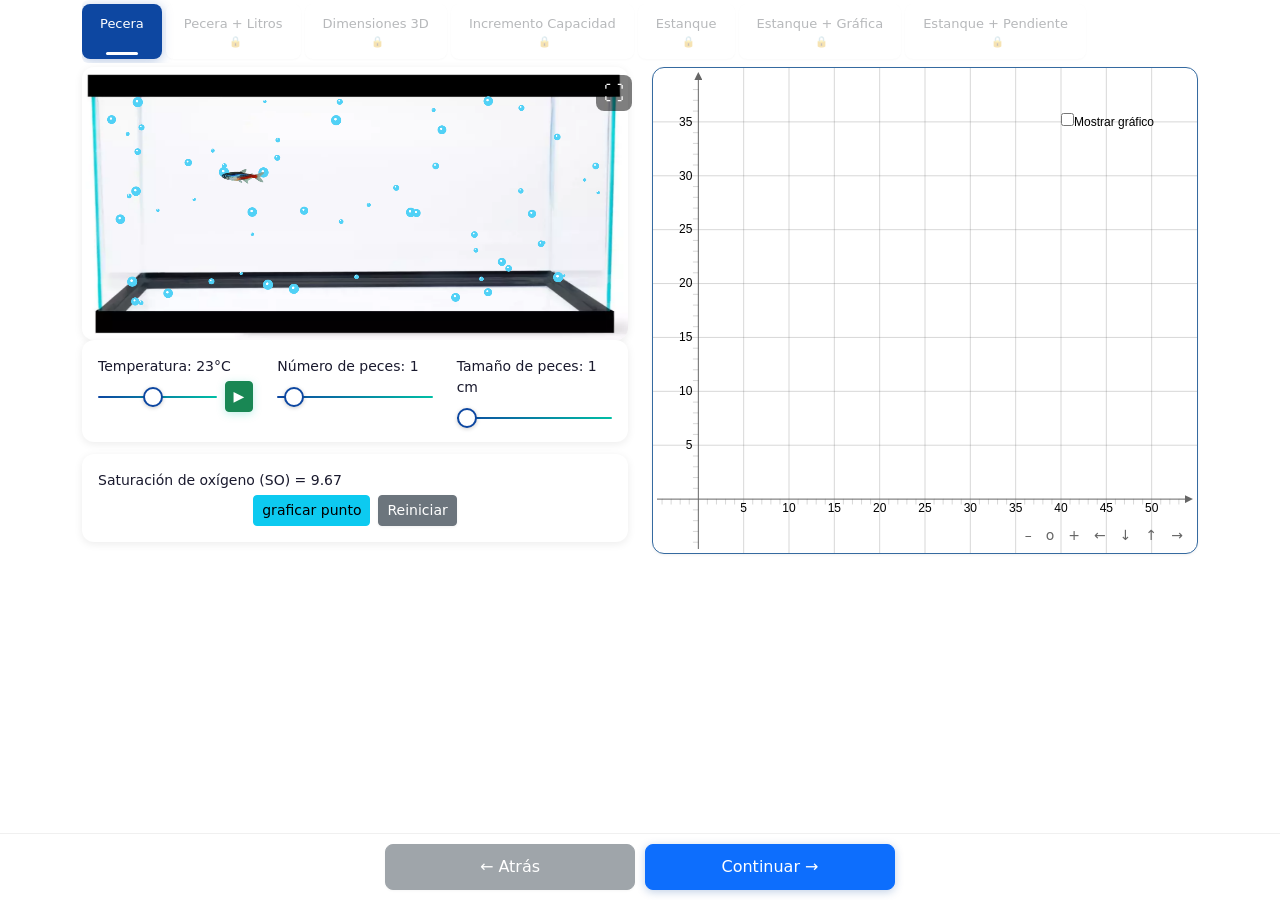
==== app.html @ 1ca636fa "feat: canvas fullscreen mode for all scenarios" ====
<!DOCTYPE html>
<html>
<head>
    <meta charset="UTF-8">
    <meta name="viewport" content="width=device-width, initial-scale=1.0">
    <meta http-equiv="X-UA-Compatible" content="ie=edge">
    <meta name="theme-color" content="#0d47a1">
    <meta name="apple-mobile-web-app-capable" content="yes">
    <meta name="apple-mobile-web-app-status-bar-style" content="black-translucent">
    <meta name="mobile-web-app-capable" content="yes">
    <link rel="manifest" href="./manifest.json">
    <link rel="apple-touch-icon" href="./img/icon-192.png">
    <script>
    window.PECERA_BASE = window.location.pathname.replace(/\/[^/]*$/, '');
    </script>
    <link rel="stylesheet" href="./css/style.css"/>
    <link rel="stylesheet" type="text/css" href="./css/jsxgraph.css">
    <link href="./css/bootstrap.min.css" rel="stylesheet">
    <script src="./js/bootstrap.min.js"></script>
    <script src="./js/jsxgraphcore.js"></script>
    <title>Pecera - Simulador</title>
</head>
<body>
    <div id="contenedor" class="container">
        <!-- Scenario Tabs -->
        <div class="row mb-1">
            <div class="col-md">

                <div class="btn-group scenario-tabs" role="group">
                    <button type="button" id="esc1-btn" class="scenario-tab scenario-tab--active">
                        <span class="d-sm-none">Pecera</span>
                        <span class="d-none d-sm-inline">Pecera</span>
                        <span class="tab-badge"></span>
                    </button>
                    <button type="button" id="esc3-btn" class="scenario-tab scenario-tab--locked">
                        <span class="d-sm-none">P+L.</span>
                        <span class="d-none d-sm-inline">Pecera + Litros</span>
                        <span class="tab-badge">&#128274;</span>
                    </button>
                    <button type="button" id="esc6-btn" class="scenario-tab scenario-tab--locked">
                        <span class="d-sm-none">Dim</span>
                        <span class="d-none d-sm-inline">Dimensiones 3D</span>
                        <span class="tab-badge">&#128274;</span>
                    </button>
                    <button type="button" id="esc7-btn" class="scenario-tab scenario-tab--locked">
                        <span class="d-sm-none">Inc. C.</span>
                        <span class="d-none d-sm-inline">Incremento Capacidad</span>
                        <span class="tab-badge">&#128274;</span>
                    </button>
                    <button type="button" id="esc2-btn" class="scenario-tab scenario-tab--locked">
                        <span class="d-sm-none">Est.</span>
                        <span class="d-none d-sm-inline">Estanque</span>
                        <span class="tab-badge">&#128274;</span>
                    </button>
                    <button type="button" id="esc4-btn" class="scenario-tab scenario-tab--locked">
                        <span class="d-sm-none">E+G</span>
                        <span class="d-none d-sm-inline">Estanque + Gráfica</span>
                        <span class="tab-badge">&#128274;</span>
                    </button>
                    <button type="button" id="esc5-btn" class="scenario-tab scenario-tab--locked">
                        <span class="d-sm-none">E+P</span>
                        <span class="d-none d-sm-inline">Estanque + Pendiente</span>
                        <span class="tab-badge">&#128274;</span>
                    </button>
                </div>
            </div>
        </div>

        <!-- Canvas & Graph -->
        <div class="row">
            <div class="col-12 col-sm-6 col-md-7" id="contenedorCanvas">
                <button id="fsBtn" class="fs-btn" title="Pantalla completa">⛶</button>
                <canvas id="canvas">Esto solo si no esta implementado</canvas>
                <div id="three-container" style="display:none; width:100%; height:100%; min-height:300px;">
                    <div id="esc6-overlay" style="display:none;">
                        <div id="esc6-info">
                            Capacidad: <span id="capValInfo">7182</span>
                        </div>
                        <div class="esc6-sliders">
                            <div class="row align-items-center">
                                <div class="col">
                                    <p class="mb-1">Largo: <span id="largoVal">19</span></p>
                                    <input type="range" min="1" max="19" value="19" id="largo" class="w-100">
                                </div>
                                <div class="col">
                                    <p class="mb-1">Ancho: <span id="anchoVal">18</span></p>
                                    <input type="range" min="1" max="18" value="18" id="ancho" class="w-100">
                                </div>
                                <div class="col">
                                    <p class="mb-1">Alto: <span id="altoVal">21</span></p>
                                    <input type="range" min="1" max="21" value="21" id="alto" class="w-100">
                                </div>
                                <div class="col-auto">
                                    <button id="reset-esc6" class="btn btn-light btn-sm">Reiniciar</button>
                                </div>
                            </div>
                        </div>
                    </div>
                </div>

                <!-- Escenario 7 Controls -->
                    <div id="esc7-controls" style="display:none;">
                        <ul class="nav nav-pills nav-justified mb-2" id="esc7Tabs">
                            <li class="nav-item"><button class="nav-link active" data-dim="ancho">Ancho</button></li>
                            <li class="nav-item"><button class="nav-link" data-dim="alto">Alto</button></li>
                            <li class="nav-item"><button class="nav-link" data-dim="largo">Largo</button></li>
                        </ul>
                        <div class="card-control esc7-table-wrap">
                            <div class="table-responsive">
                                <table class="table table-sm table-bordered mb-1" style="width:auto;min-width:280px">
                                    <tbody>
                                        <tr>
                                            <th id="esc7Th1" class="text-nowrap" style="width:1%">Ancho₁</th>
                                            <td style="width:99%"><input type="number" id="esc7Val1" class="form-control form-control-sm" step="0.1" min="0"></td>
                                        </tr>
                                        <tr>
                                            <th id="esc7Th2" class="text-nowrap">Ancho₂</th>
                                            <td><input type="number" id="esc7Val2" class="form-control form-control-sm" step="0.1" min="0"></td>
                                        </tr>
                                        <tr>
                                            <th class="text-nowrap">Cap₁</th>
                                            <td id="esc7Cap1" class="fw-bold">0.000</td>
                                        </tr>
                                        <tr>
                                            <th class="text-nowrap">Cap₂</th>
                                            <td id="esc7Cap2" class="fw-bold">0.000</td>
                                        </tr>
                                        <tr>
                                            <th id="esc7ThDelta" class="text-nowrap">Δ Ancho</th>
                                            <td>
                                                <div class="d-flex gap-1 justify-content-between align-items-center">
                                                    <input type="number" id="esc7DeltaVal" class="form-control form-control-sm" placeholder="?" step="0.01" min="0" style="min-width:50px;max-width:80px">
                                                    <button type="button" id="esc7BtnVal" class="btn btn-success btn-sm">Validar</button>
                                                </div>
                                            </td>
                                        </tr>
                                        <tr>
                                            <th class="text-nowrap">Δ Capacidad</th>
                                            <td>
                                                <div class="d-flex gap-1 justify-content-between align-items-center">
                                                    <input type="number" id="esc7DeltaCap" class="form-control form-control-sm" placeholder="?" step="0.01" min="0" style="min-width:50px;max-width:80px">
                                                    <button type="button" id="esc7BtnCap" class="btn btn-success btn-sm">Validar</button>
                                                </div>
                                            </td>
                                        </tr>
                                    </tbody>
                                </table>
                            </div>
                        </div>
                        <div class="form-check mb-1">
                            <input type="checkbox" id="esc7IncluirPeces" class="form-check-input">
                            <label class="form-check-label" for="esc7IncluirPeces">Incluir peces</label>
                        </div>
                        <div id="esc7FishSection" style="display:none">
                            <div class="card-control esc7-table-wrap">
                                <div class="table-responsive">
                                    <table class="table table-sm table-bordered mb-1" style="width:auto;min-width:200px">
                                        <tbody>
                                            <tr><th class="text-nowrap">Cantidad</th><td><input type="number" id="esc7FishCount" class="form-control form-control-sm" step="1" min="0"></td></tr>
                                            <tr><th class="text-nowrap">Tamaño (cm)</th><td><input type="number" id="esc7FishSize" class="form-control form-control-sm" step="0.5" min="0"></td></tr>
                                            <tr><th class="text-nowrap">LA</th><td id="esc7FishLA" class="fw-bold">0.00</td></tr>
                                        </tbody>
                                    </table>
                                </div>
                            </div>
                        </div>
                        <div class="text-center mt-1">
                            <button type="button" id="esc7BtnReset" class="btn btn-secondary btn-sm">Reiniciar</button>
                        </div>
                        <div id="esc7CorrectoModal" class="modal fade" tabindex="-1">
                            <div class="modal-dialog modal-dialog-centered">
                                <div class="modal-content">
                                    <div class="modal-header">
                                        <h5 class="modal-title">✓ ¡Correcto!</h5>
                                        <button type="button" class="btn-close" data-bs-dismiss="modal"></button>
                                    </div>
                                    <div class="modal-body">
                                        <p id="esc7CorrectoMsg" class="mb-0 fw-bold">¡Has acertado el incremento!</p>
                                    </div>
                                    <div class="modal-footer">
                                        <button type="button" class="btn btn-primary" data-bs-dismiss="modal">Cerrar</button>
                                    </div>
                                </div>
                            </div>
                        </div>
                </div>

                <!-- Escenario 1 Controls -->
                <div id="esc1-controls">
                    <div class="card-control">
                        <div class="row">
                            <div class="col-md">
                                <p>Temperatura: <span id="tempVal">23</span>&deg;C</p>
                                <div class="d-flex align-items-center gap-2">
                                    <input type="range" min="0" max="50" value="23" id="temp" class="w-100" >
                                    <button id="playTemp" class="btn btn-success btn-sm" data-tooltip="Animar temperatura autom&aacute;ticamente" style="flex-shrink:0">&#9654;</button>
                                </div>
                            </div>
                            <div class="col-md">
                                <p>N&uacute;mero de peces: <span id="npecesVal">1</span></p>
                                <input type="range" min="0" max="20" value="1" id="npeces" class="w-100" data-tooltip="M&aacute;x. 20 peces">
                            </div>
                            <div class="col-md">
                                <p>Tama&ntilde;o de peces: <span id="tpecesVal">1</span> cm</p>
                                <input type="range" min="1" max="7" value="1" id="tpeces" class="w-100" data-tooltip="1-7 cm">
                            </div>
                        </div>
                    </div>
                    <div class="card-control">
                        <div id="la-section" style="display:none;">
                            <div class="form-check mb-1">
                                <input class="form-check-input" type="checkbox" id="checkLA">
                                <label class="form-check-label" for="checkLA">Litros de agua necesaria</label>
                            </div>
                            <div id="dataLA" style="display:none">
                                <p class="mb-1">Litros de agua (LA) = <span id="LA"></span></p>
                            </div>
                            <button id="pointLA" class="btn btn-info btn-sm" disabled>graficar punto LA</button>
                        </div>
                        <p class="mb-1">Saturaci&oacute;n de ox&iacute;geno (SO) = <span id="sat"></span></p>
                        <div class="d-flex justify-content-center gap-2 flex-wrap">
                            <button id="point" class="btn btn-info btn-sm">graficar punto</button>
                            <button id="reset" class="btn btn-secondary btn-sm">Reiniciar</button>
                        </div>
                    </div>
                </div>
                <!-- Escenario 2, 4 & 5 Controls -->
                <div id="esc2-controls" style="display:none;">
                    <div class="card-control">
                        <p>V = <span id="voltVal">5</span> V &nbsp;|&nbsp; I = <span id="corrVal">1.00</span> A</p>
                        <input type="range" min="0" max="12" value="5" step="0.01" id="voltaje" class="w-100">
                    </div>
                    <div id="esc5-m-section" style="display:none;">
                        <div class="card-control">
                            <p>Pendiente m = <span id="mVal">0.3</span></p>
                            <input type="range" min="0" max="5.0" step="0.01" value="0.3" id="mSlider" class="w-100" data-tooltip="I = m &times; V">
                        </div>
                        <div class="card-control">
                            <div class="form-check mb-0">
                                <input class="form-check-input" type="checkbox" id="checkFranjas">
                                <label class="form-check-label" for="checkFranjas">Mostrar franjas</label>
                            </div>
                        </div>
                    </div>
                    <div class="card-control">
                        <div class="d-flex justify-content-center">
                            <button id="reset-esc2" class="btn btn-secondary btn-sm">Reiniciar</button>
                        </div>
                    </div>
                </div>
            </div>
            <div class="col-12 col-sm-6 col-md-5" id="contenedorCollapses" style="display:none;">
                <div id="esc6-collapse-group">
                    <div id="esc6-tabla-section" style="display:none;">
                        <div class="collapse-group-wrap">
                            <button class="collapse-toggle" data-bs-toggle="collapse" data-bs-target="#esc6-tabla-collapse" aria-expanded="false" aria-controls="esc6-tabla-collapse">
                                <svg class="collapse-chevron" width="14" height="14" viewBox="0 0 16 16" fill="none">
                                    <path d="M4 6l4 4 4-4" stroke="currentColor" stroke-width="2" stroke-linecap="round" stroke-linejoin="round"/>
                                </svg>
                                Dimensiones variables
                            </button>
                            <p class="hint d-none d-md-block">Compara variantes de ancho/alto/largo</p>
                            <div id="esc6-tabla-collapse" class="collapse" data-bs-parent="#esc6-collapse-group">
                                <div class="collapse-body">
                                    <ul class="nav nav-pills nav-justified mb-2" id="dimTabs">
                                        <li class="nav-item"><button class="nav-link active" data-tab="ancho">Ancho</button></li>
                                        <li class="nav-item"><button class="nav-link" data-tab="alto">Alto</button></li>
                                        <li class="nav-item"><button class="nav-link" data-tab="largo">Largo</button></li>
                                    </ul>
                                    <div class="table-responsive">
                                        <table class="table table-sm table-bordered mb-0" id="tablaDim">
                                            <thead><tr><th style="width:36px"></th><th id="thCabecera">Ancho</th><th>Capacidad</th><th style="width:34px"></th></tr></thead>
                                            <tbody id="tbodyDim"></tbody>
                                        </table>
                                    </div>
                                    <button id="btnAddFila" class="btn btn-sm btn-outline-secondary w-100 mt-1">+ Agregar fila</button>
                                </div>
                            </div>
                        </div>
                    </div>
                    <div id="esc6-cap-dinamica-section" style="display:none;">
                        <div class="collapse-group-wrap">
                            <button class="collapse-toggle" data-bs-toggle="collapse" data-bs-target="#esc6-cap-dinamica-collapse" aria-expanded="false" aria-controls="esc6-cap-dinamica-collapse">
                                <svg class="collapse-chevron" width="14" height="14" viewBox="0 0 16 16" fill="none">
                                    <path d="M4 6l4 4 4-4" stroke="currentColor" stroke-width="2" stroke-linecap="round" stroke-linejoin="round"/>
                                </svg>
                                Capacidad Dinámica
                            </button>
                            <p class="hint d-none d-md-block">Compara dos valores de capacidad y su diferencia △</p>
                            <div id="esc6-cap-dinamica-collapse" class="collapse" data-bs-parent="#esc6-collapse-group">
                                <div class="collapse-body">
                                    <ul class="nav nav-pills nav-justified mb-2" id="capDinaTabs">
                                        <li class="nav-item"><button class="nav-link active" data-tab="ancho">Ancho</button></li>
                                        <li class="nav-item"><button class="nav-link" data-tab="alto">Alto</button></li>
                                        <li class="nav-item"><button class="nav-link" data-tab="largo">Largo</button></li>
                                    </ul>
                                    <div class="table-responsive">
                                        <table class="table table-sm table-bordered mb-0" id="tablaCapDina">
                                            <thead><tr>
                                                <th style="width:36px"></th>
                                                <th id="thCDVal1">Ancho₁</th>
                                                <th id="thCDVal2">Ancho₂</th>
                                                <th>Capacidad 1</th>
                                                <th>Capacidad 2</th>
                                                <th>Δ Capacidad</th>
                                            </tr></thead>
                                            <tbody id="tbodyCapDina"></tbody>
                                        </table>
                                    </div>
                                    <button id="btnAddFilaCapDina" class="btn btn-sm btn-outline-secondary w-100 mt-1">+ Agregar fila</button>
                                </div>
                            </div>
                        </div>
                    </div>
                </div>
            </div>
            <div class="col-12 col-sm-6 d-flex flex-column" id="contenedorGrafica">
                <div id="box" class="jxgbox flex-grow-1"></div>
                <div id="box4" class="jxgbox flex-grow-1" style="display:none;"></div>
                <div id="box5" class="jxgbox flex-grow-1" style="display:none;"></div>
                <div id="box7" class="jxgbox flex-grow-1" style="display:none;"></div>
            </div>
        </div>
    </div>

    <div id="navSentinel"></div>
    <div id="navWrap">
        <button id="btnAtras" class="btn btn-secondary btn-lg">← Atrás</button>
        <button id="btnContinuar" class="btn btn-primary btn-lg">Continuar →</button>
    </div>

    <div class="modal fade" id="codigoModal" tabindex="-1">
        <div class="modal-dialog modal-dialog-centered">
            <div class="modal-content">
                <div class="modal-header">
                    <h5 class="modal-title">Código Secreto</h5>
                </div>
                <div class="modal-body">
                    <p>Ingresa el código secreto para continuar:</p>
                    <input type="text" id="codigoInput" class="form-control" placeholder="Ingresa el código secreto">
                    <div id="codigoError" class="text-danger mt-2" style="display:none;">Código incorrecto</div>
                </div>
                <div class="modal-footer">
                    <button type="button" class="btn btn-secondary" data-bs-dismiss="modal">Cancelar</button>
                    <button type="button" id="confirmarCodigo" class="btn btn-primary">Confirmar</button>
                </div>
            </div>
        </div>
    </div>

    <div class="modal fade" id="franjasCodeModal" tabindex="-1">
        <div class="modal-dialog modal-dialog-centered">
            <div class="modal-content">
                <div class="modal-header">
                    <h5 class="modal-title">Activar Franjas</h5>
                </div>
                <div class="modal-body">
                    <p>Ingresa el código para activar las franjas:</p>
                    <input type="text" id="franjasModalInput" class="form-control" placeholder="Código secreto">
                    <div id="franjasModalError" class="text-danger mt-2" style="display:none;">Código incorrecto</div>
                </div>
                <div class="modal-footer">
                    <button type="button" class="btn btn-secondary" data-bs-dismiss="modal">Cancelar</button>
                    <button type="button" id="confirmarFranjasCode" class="btn btn-primary">Confirmar</button>
                </div>
            </div>
        </div>
    </div>

    <div id="toastContainer"></div>

    <script src="./js/three.min.js"></script>
    <script src="./js/OrbitControls.js"></script>
    <script src="js/script.js"></script>
    <script>
    (function() {
      var s = document.getElementById('navSentinel');
      var n = document.getElementById('navWrap');
      if (!s || !n) return;
      new IntersectionObserver(function(e) {
        e.forEach(function(entry) {
          n.classList.toggle('navWrap--visible', entry.isIntersecting);
        });
      }, { threshold: 0 }).observe(s);
    })();
    </script>
</body>
</html>
---- css/style.css ----
:root {
    --md-primary: #0d47a1;
    --md-primary-light: #1565c0;
    --md-primary-surface: #e3edf7;
    --md-secondary: #00bfa5;
    --md-secondary-light: #e0f7f2;
    --md-accent: #ff8f00;
    --md-accent-light: #fff8e1;
    --md-error: #d32f2f;
    --md-error-light: #ffebee;
    --md-success: #2e7d32;
    --md-success-light: #e8f5e9;
    --md-surface: #ffffff;
    --md-surface-variant: #f5f7fa;
    --md-on-surface: #1a1a2e;
    --md-on-surface-muted: #5f6368;
    --md-border: #e0e0e0;
    --md-shadow-sm: 0 1px 3px rgba(0,0,0,0.06);
    --md-shadow-md: 0 2px 8px rgba(0,0,0,0.08);
    --md-shadow-lg: 0 4px 16px rgba(0,0,0,0.12);
    --md-radius: 12px;
    --md-radius-sm: 8px;
    --md-transition: 0.2s ease;
}

*, *::before, *::after {
    box-sizing: border-box;
}

body {
    margin: 0;
    overflow-x: hidden;
    display: flex;
    flex-direction: column;
    min-height: 100vh;
    background: var(--md-surface-variant);
    color: var(--md-on-surface);
    font-family: -apple-system, BlinkMacSystemFont, 'Segoe UI', Roboto, 'Helvetica Neue', Arial, sans-serif;
    -webkit-font-smoothing: antialiased;
}

#contenedor {
    flex: 1;
}

/* ── Tabs ── */
.btn-group.scenario-tabs {
    display: flex;
    flex-wrap: nowrap;
    gap: 4px;
    overflow-x: auto;
    padding: 4px 0;
    -webkit-overflow-scrolling: touch;
}

.scenario-tab {
    position: relative;
    display: inline-flex;
    flex-direction: column;
    align-items: center;
    padding: 10px 18px;
    border: none;
    border-radius: var(--md-radius-sm);
    background: var(--md-surface);
    color: var(--md-on-surface-muted);
    font-size: 0.8125rem;
    font-weight: 500;
    cursor: pointer;
    transition: all var(--md-transition);
    white-space: nowrap;
    box-shadow: var(--md-shadow-sm);
    user-select: none;
    touch-action: manipulation;
    min-height: 44px;
    flex-shrink: 0;
}
.scenario-tab:hover:not(:disabled) {
    box-shadow: var(--md-shadow-md);
    color: var(--md-primary);
}
.scenario-tab:active:not(:disabled) {
    transform: scale(0.97);
}

.scenario-tab--active {
    background: var(--md-primary) !important;
    color: #fff !important;
    box-shadow: 0 2px 12px rgba(13, 71, 161, 0.3);
}
.scenario-tab--active::after {
    content: '';
    position: absolute;
    bottom: 4px;
    left: 30%;
    right: 30%;
    height: 3px;
    background: #fff;
    border-radius: 2px;
    animation: tabUnderlineIn 0.3s ease;
}
@keyframes tabUnderlineIn {
    from { left: 50%; right: 50%; }
    to { left: 30%; right: 30%; }
}

.scenario-tab--locked {
    opacity: 0.45;
    cursor: not-allowed;
}
.scenario-tab--locked .tab-badge {
    font-size: 0.65rem;
    margin-left: 4px;
}
.scenario-tab--locked:hover {
    box-shadow: var(--md-shadow-sm);
    color: var(--md-on-surface-muted);
}

.tab-badge {
    font-size: 0.65rem;
    opacity: 0.7;
}

/* ── Cards de control ── */
.card-control {
    background: var(--md-surface);
    border-radius: var(--md-radius);
    padding: 16px;
    box-shadow: var(--md-shadow-md);
    margin-bottom: 12px;
    transition: box-shadow var(--md-transition);
}
.card-control:hover {
    box-shadow: var(--md-shadow-lg);
}
.card-control p {
    margin: 0 0 4px;
    font-size: 0.875rem;
    font-weight: 500;
    color: var(--md-on-surface);
}
.card-control .hint,
.hint {
    font-size: 0.75rem;
    color: var(--md-on-surface-muted);
    margin-top: 4px;
}
.collapse-group-wrap .hint {
    padding: 0 14px 6px;
}

/* ── Sliders personalizados ── */
input[type="range"] {
    -webkit-appearance: none;
    appearance: none;
    width: 100%;
    height: 2px;
    border-radius: 2px;
    outline: none;
    touch-action: manipulation;
    min-height: 6px;
    background: linear-gradient(90deg, var(--md-primary), var(--md-secondary));
    cursor: pointer;
    margin: 6px 0;
}
input[type="range"]::-webkit-slider-thumb {
    -webkit-appearance: none;
    appearance: none;
    width: 20px;
    height: 20px;
    border-radius: 50%;
    background: #fff;
    border: 2px solid var(--md-primary);
    box-shadow: 0 1px 4px rgba(0,0,0,0.2);
    cursor: pointer;
    transition: transform 0.15s ease;
}
input[type="range"]::-webkit-slider-thumb:hover {
    transform: scale(1.15);
}
input[type="range"]::-moz-range-thumb {
    width: 20px;
    height: 20px;
    border-radius: 50%;
    background: #fff;
    border: 2px solid var(--md-primary);
    box-shadow: 0 1px 4px rgba(0,0,0,0.2);
    cursor: pointer;
}

/* ── Botones ── */
.btn {
    touch-action: manipulation;
    min-height: 44px;
    border-radius: var(--md-radius-sm);
    font-weight: 500;
    transition: all var(--md-transition);
    position: relative;
    overflow: hidden;
    cursor: pointer;
    border: none;
}
.btn-sm {
    min-height: unset;
}
.btn:active {
    transform: scale(0.97);
}

.btn-primary {
    background: var(--md-primary);
    color: #fff;
    box-shadow: 0 2px 8px rgba(13, 71, 161, 0.25);
}
.btn-primary:hover {
    background: var(--md-primary-light);
    box-shadow: 0 4px 12px rgba(13, 71, 161, 0.35);
}

.btn-secondary {
    background: var(--md-surface);
    color: var(--md-on-surface);
    border: 1px solid var(--md-border);
    box-shadow: var(--md-shadow-sm);
}
.btn-secondary:hover {
    border-color: var(--md-primary);
    color: var(--md-primary);
    box-shadow: var(--md-shadow-md);
}

.btn-success {
    background: var(--md-secondary);
    color: #fff;
    box-shadow: 0 2px 8px rgba(0, 191, 165, 0.25);
}
.btn-success:hover {
    box-shadow: 0 4px 12px rgba(0, 191, 165, 0.35);
}

.btn-info {
    background: var(--md-primary-surface);
    color: var(--md-primary);
    border: 1px solid var(--md-primary);
}
.btn-info:hover {
    background: var(--md-primary);
    color: #fff;
}

.btn-danger {
    background: var(--md-error);
    color: #fff;
}

.btn-light {
    background: var(--md-surface);
    color: var(--md-on-surface);
    border: 1px solid var(--md-border);
}

/* ── Ripple effect (JS adds .ripple spans) ── */
.ripple {
    position: absolute;
    border-radius: 50%;
    background: rgba(255, 255, 255, 0.35);
    transform: scale(0);
    animation: rippleAnim 0.5s ease-out;
    pointer-events: none;
}
@keyframes rippleAnim {
    to { transform: scale(4); opacity: 0; }
}

/* ── Canvas ── */
#canvas {
    border: none;
    border-radius: var(--md-radius);
    width: 100%;
    aspect-ratio: 2 / 1;
    display: block;
    touch-action: none;
    flex-shrink: 0;
    cursor: crosshair;
    box-shadow: var(--md-shadow-md);
    background: #fff;
}
#canvas.canvas--estanque {
    aspect-ratio: 3 / 2;
}

#contenedorCanvas {
    display: flex;
    flex-direction: column;
    position: relative;
}

/* ── Fullscreen ── */
.fs-btn {
    position: absolute;
    top: 8px;
    right: 8px;
    z-index: 100;
    width: 36px;
    height: 36px;
    border: none;
    border-radius: 8px;
    background: rgba(0,0,0,0.5);
    color: #fff;
    font-size: 20px;
    cursor: pointer;
    display: flex;
    align-items: center;
    justify-content: center;
    transition: background .2s;
    line-height: 1;
}
.fs-btn:hover { background: rgba(0,0,0,0.7); }
.fs-btn--active { background: #e53935; }

#contenedorCanvas:fullscreen {
    width: 100vw;
    height: 100vh;
    background: #000;
    padding: 0;
    display: flex;
    align-items: center;
    justify-content: center;
}
#contenedorCanvas:fullscreen #canvas,
#contenedorCanvas:fullscreen #three-container {
    width: 100%;
    height: 100%;
    max-width: 100%;
    max-height: 100%;
    aspect-ratio: auto;
    border-radius: 0;
}
#contenedorCanvas:fullscreen #esc1-controls,
#contenedorCanvas:fullscreen #esc2-controls,
#contenedorCanvas:fullscreen #esc7-controls,
#contenedorCanvas:fullscreen #esc6-overlay { display: none !important; }

#contenedorGrafica {
    display: flex;
    min-height: 250px;
}

#box {
    width: 100%;
    flex: 1;
    min-height: 300px;
    border-radius: var(--md-radius);
    box-shadow: var(--md-shadow-sm);
    background: var(--md-surface);
}

#box4, #box5, #box7 {
    width: 100%;
    flex: 1;
    border-radius: var(--md-radius);
    box-shadow: var(--md-shadow-sm);
    background: var(--md-surface);
}

#box2 {
    width: 100%;
    height: auto;
}

/* ── Three.js container ── */
#three-container {
    position: relative;
    width: 100%;
    min-height: 300px;
    touch-action: none;
    border-radius: var(--md-radius);
    overflow: hidden;
    box-shadow: var(--md-shadow-md);
}
#three-container canvas {
    display: block;
    width: 100% !important;
    height: auto !important;
}

#esc6-overlay {
    position: absolute;
    inset: 0;
    pointer-events: none;
    z-index: 10;
}
#esc6-info {
    position: absolute;
    top: 8px;
    left: 8px;
    right: 8px;
    background: rgba(0, 0, 0, 0.65);
    color: #fff;
    padding: 6px 14px;
    border-radius: var(--md-radius-sm);
    font-size: 14px;
    text-align: center;
    pointer-events: none;
    user-select: none;
    backdrop-filter: blur(4px);
}
.esc6-sliders {
    position: absolute;
    bottom: 8px;
    left: 8px;
    right: 8px;
    background: rgba(0, 0, 0, 0.5);
    border-radius: var(--md-radius-sm);
    padding: 4px 8px;
    pointer-events: auto;
    backdrop-filter: blur(4px);
}
.esc6-sliders .row {
    margin: 0;
    --bs-gutter-x: 0;
    gap: 3px;
}
.esc6-sliders .row .col-md {
    padding: 1px 2px;
}
.esc6-sliders p {
    color: #fff;
    font-size: 11px;
    margin-bottom: 0;
    line-height: 1.1;
}
.esc6-sliders input[type="range"] {
    min-height: 20px;
    height: 10px;
    border-radius: 5px;
    transition: opacity 0.3s ease;
}
.esc6-sliders input[type="range"]:disabled {
    opacity: 0.35;
    cursor: not-allowed;
}
.esc6-sliders input[type="range"]:disabled::-webkit-slider-thumb {
    background: #666;
    cursor: not-allowed;
}
.esc6-sliders .btn {
    min-height: 26px;
    font-size: 11px;
    padding: 1px 8px;
}

/* ── Esc6 tables ── */
#esc6-tabla-section .table,
#esc6-tabla-section .table th,
#esc6-tabla-section .table td {
    border-color: var(--md-border) !important;
}
#esc6-tabla-section .form-control {
    width: 100%;
    min-width: 50px;
    height: 28px;
    font-size: 13px;
    border-radius: 0;
    border: none;
    background: transparent;
    padding: 0 2px;
}
#esc6-tabla-section .nav-pills .nav-link {
    background: #eeeeee !important;
    color: #333;
}
#esc6-tabla-section .nav-pills .nav-link.active {
    background: var(--md-primary) !important;
    color: #fff;
}

#esc6-cap-dinamica-section .table,
#esc6-cap-dinamica-section .table th,
#esc6-cap-dinamica-section .table td {
    border-color: var(--md-border) !important;
}
#esc6-cap-dinamica-section .nav-pills .nav-link {
    background: #eeeeee !important;
    color: #333;
}
#esc6-cap-dinamica-section .nav-pills .nav-link.active {
    background: var(--md-primary) !important;
    color: #fff;
}
#esc6-cap-dinamica-section .form-control {
    width: 100%;
    min-width: 40px;
    height: 28px;
    font-size: 13px;
    border-radius: 0;
    border: none;
    background: transparent;
    padding: 0 2px;
}

/* ── Esc6 Collapse ── */
.collapse-group-wrap {
    border: 1px solid var(--md-border);
    border-radius: var(--md-radius-sm);
    overflow: hidden;
    margin-bottom: 8px;
}
.collapse-toggle {
    display: flex;
    align-items: center;
    gap: 8px;
    width: 100%;
    padding: 10px 14px;
    background: var(--md-primary-surface);
    color: var(--md-on-surface);
    font-size: 0.875rem;
    font-weight: 600;
    border: none;
    border-left: 3px solid var(--md-primary);
    border-bottom: 1px solid transparent;
    cursor: pointer;
    transition: background var(--md-transition), border-color var(--md-transition);
    text-align: left;
    touch-action: manipulation;
    min-height: 44px;
}
.collapse-toggle:hover {
    background: color-mix(in srgb, var(--md-primary-surface) 88%, var(--md-border) 12%);
}
.collapse-toggle[aria-expanded="true"] {
    background: var(--md-primary-surface);
    color: var(--md-primary);
    border-bottom-color: var(--md-border);
}
.collapse-chevron {
    flex-shrink: 0;
    transition: transform 0.25s ease;
}
.collapse-toggle[aria-expanded="true"] .collapse-chevron {
    transform: rotate(180deg);
}
.collapse-body {
    padding: 10px;
    background: var(--md-surface);
}
.collapse-chevron--pulse {
    animation: pulse-chevron 1.6s ease 2;
}
@keyframes pulse-chevron {
    0%, 100% { transform: scale(1); }
    25% { transform: scale(1.25); }
    50% { transform: scale(1); }
    75% { transform: scale(1.15); }
}

#tablaCapDina td:nth-child(4),
#tablaCapDina td:nth-child(5),
#tablaCapDina td:nth-child(6) {
    min-width: 100px;
    white-space: nowrap;
}
#tablaDim td:nth-child(2),
#tablaCapDina td:nth-child(2) {
    width: 90px;
}

/* ── Esc7 ── */
#esc7-controls {
    padding: 12px;
    border-radius: var(--md-radius);
    transition: background var(--md-transition);
}
#esc7-controls.dim-ancho { background: #e9d7fb; }
#esc7-controls.dim-alto { background: #e6f5ff; }
#esc7-controls.dim-largo { background: #ffe8f0; }
#esc7-controls .table input[type="number"] {
    border: none;
    box-shadow: none;
    background: transparent;
}
#esc7Tabs .nav-link {
    background: #fff;
    color: var(--md-on-surface);
    border: 1px solid var(--md-border);
    border-bottom: none;
    border-radius: var(--md-radius-sm) var(--md-radius-sm) 0 0;
    box-shadow: var(--md-shadow-sm);
    margin: 0 2px;
}
#esc7Tabs .nav-link:hover {
    background: var(--md-surface-variant);
    box-shadow: var(--md-shadow-md);
}
#esc7Tabs .nav-link.active {
    box-shadow: none;
}
#esc7Tabs .nav-link.active[data-dim="ancho"] {
    background: #e9d7fb !important;
    color: #352B3D;
}
#esc7Tabs .nav-link.active[data-dim="alto"] {
    background: #e6f5ff !important;
    color: #1a1a2e;
}
#esc7Tabs .nav-link.active[data-dim="largo"] {
    background: #ffe8f0 !important;
    color: #1a1a2e;
}
.esc7-table-wrap {
    padding: 0;
    overflow: hidden;
    margin-bottom: 12px;
}
#esc7-controls.dim-ancho .table-responsive { background: #f3ecfd; }
#esc7-controls.dim-alto .table-responsive { background: #f0f9ff; }
#esc7-controls.dim-largo .table-responsive { background: #fff4f7; }
#esc7-controls.dim-ancho #esc7FishSection .table-responsive { background: #f3ecfd; }
#esc7-controls.dim-alto #esc7FishSection .table-responsive { background: #f0f9ff; }
#esc7-controls.dim-largo #esc7FishSection .table-responsive { background: #fff4f7; }
.esc7-input--success {
    border-color: var(--md-success) !important;
    box-shadow: 0 0 0 3px rgba(46, 125, 50, 0.12) !important;
}
.esc7-input--error {
    border-color: var(--md-error) !important;
    animation: shake 0.4s ease;
    box-shadow: 0 0 0 3px rgba(211, 47, 47, 0.12) !important;
}

/* ── Toast container ── */
#toastContainer {
    position: fixed;
    top: 16px;
    right: 16px;
    z-index: 9999;
    display: flex;
    flex-direction: column;
    gap: 8px;
    pointer-events: none;
}

.custom-toast {
    min-width: 280px;
    max-width: 400px;
    padding: 12px 20px;
    border-radius: var(--md-radius-sm);
    box-shadow: var(--md-shadow-lg);
    animation: toastSlideIn 0.3s ease;
    pointer-events: auto;
    font-size: 0.875rem;
    font-weight: 500;
    display: flex;
    align-items: center;
    gap: 10px;
    border-left: 4px solid;
}
.custom-toast--success {
    background: var(--md-success-light);
    color: var(--md-success);
    border-left-color: var(--md-success);
}
.custom-toast--error {
    background: var(--md-error-light);
    color: var(--md-error);
    border-left-color: var(--md-error);
}
.custom-toast--warning {
    background: var(--md-accent-light);
    color: #e65100;
    border-left-color: var(--md-accent);
}
.custom-toast--info {
    background: var(--md-primary-surface);
    color: var(--md-primary);
    border-left-color: var(--md-primary);
}
.custom-toast--dismissing {
    animation: toastFadeOut 0.3s ease forwards;
}

@keyframes toastSlideIn {
    from { transform: translateX(100%); opacity: 0; }
    to { transform: translateX(0); opacity: 1; }
}
@keyframes toastFadeOut {
    to { transform: translateX(100%); opacity: 0; }
}

/* ── Tooltips (data-tooltip) ── */
[data-tooltip] {
    position: relative;
}
[data-tooltip]::after {
    content: attr(data-tooltip);
    position: absolute;
    bottom: calc(100% + 6px);
    left: 50%;
    transform: translateX(-50%) scale(0.9);
    background: rgba(26, 26, 46, 0.9);
    color: #fff;
    padding: 4px 10px;
    border-radius: 4px;
    font-size: 0.75rem;
    font-weight: 400;
    white-space: nowrap;
    pointer-events: none;
    opacity: 0;
    transition: all 0.15s ease;
}
[data-tooltip]:hover::after {
    opacity: 1;
    transform: translateX(-50%) scale(1);
}



/* ── Modal (secret code) ── */
.modal-content {
    border: none;
    border-radius: var(--md-radius);
    box-shadow: var(--md-shadow-lg);
    overflow: hidden;
}
.modal-header {
    background: var(--md-primary);
    color: #fff;
    border: none;
    padding: 16px 20px;
}
.modal-header .btn-close {
    filter: brightness(0) invert(1);
}
.modal-body {
    padding: 20px;
}
.modal-footer {
    border-top: 1px solid var(--md-border);
    padding: 12px 20px;
}

#codigoInput {
    border-radius: var(--md-radius-sm);
    border: 2px solid var(--md-border);
    padding: 10px 14px;
    font-size: 1rem;
    transition: border-color 0.2s ease;
}
#codigoInput:focus {
    border-color: var(--md-primary);
    box-shadow: 0 0 0 3px rgba(13, 71, 161, 0.12);
    outline: none;
}
#codigoInput.input--error {
    border-color: var(--md-error);
    animation: shake 0.4s ease;
    box-shadow: 0 0 0 3px rgba(211, 47, 47, 0.12);
}

@keyframes shake {
    0%, 100% { transform: translateX(0); }
    20% { transform: translateX(-6px); }
    40% { transform: translateX(6px); }
    60% { transform: translateX(-4px); }
    80% { transform: translateX(4px); }
}

#codigoError {
    margin-top: 8px;
    font-size: 0.8125rem;
    font-weight: 500;
}

/* ── Navigation bar ── */
#navSentinel {
    pointer-events: none;
    height: 1px;
}
#navWrap {
    background: rgba(255, 255, 255, 0.95);
    backdrop-filter: blur(12px);
    -webkit-backdrop-filter: blur(12px);
    width: 100%;
    padding: 0 16px;
    position: sticky;
    bottom: 0;
    display: flex;
    justify-content: center;
    gap: 10px;
    border-top: 1px solid rgba(0, 0, 0, 0.06);
    z-index: 101;
    max-height: 0;
    overflow: hidden;
    opacity: 0;
    transition: max-height 0.35s ease, opacity 0.3s ease, padding 0.3s ease;
}
#navWrap.navWrap--visible {
    max-height: 80px;
    opacity: 1;
    padding: 10px 16px;
}
#navWrap .btn {
    max-width: 250px;
    flex: 1;
    border-radius: var(--md-radius-sm);
}
#navWrap .btn-lg {
    padding: 10px 24px;
    font-size: 1rem;
}

/* ── Misc ── */
#esc1-controls .btn,
#esc2-controls .btn,
#reset-esc2,
#esc1-btn, #esc3-btn, #esc4-btn, #esc5-btn, #esc2-btn,
#pointLA {
    max-width: 250px;
}
#esc1-controls .btn,
#esc1-controls input[type="range"] {
    min-height: unset;
}
#esc1-controls p {
    margin-bottom: 0.25rem;
}
#esc1-controls .row + .row {
    margin-top: 0;
}

/* ── Esc6 table scrollbar (desktop) ── */
@media (min-width: 768px) {
    .table-responsive::-webkit-scrollbar {
        height: 8px;
    }
    .table-responsive::-webkit-scrollbar-track {
        background: transparent;
    }
    .table-responsive::-webkit-scrollbar-thumb {
        background: var(--md-border);
        border-radius: 4px;
    }
    .table-responsive::-webkit-scrollbar-thumb:hover {
        background: var(--md-on-surface-muted);
    }
}

/* ── Responsive: Mobile <576px ── */
@media (max-width: 576px) {
    body {
        padding: 6px 0 0;
    }

    .scenario-tab {
        font-size: 0.7rem;
        padding: 8px 12px;
        min-height: 38px;
    }

    .card-control {
        padding: 12px;
        margin-bottom: 8px;
    }

    #esc1-controls .row,
    #esc2-controls .row {
        row-gap: 4px;
    }

    #box {
        max-height: 200px;
        min-height: 120px;
        overflow-x: hidden;
    }
    #box4, #box5, #box7 {
        max-height: 282px;
        min-height: 150px;
        overflow-x: hidden;
    }
    #contenedorGrafica {
        overflow-x: hidden;
    }
    #contenedorCanvas {
        margin-bottom: 8px;
    }

    #esc1-controls p, #esc2-controls p {
        font-size: 0.8125rem;
        margin-bottom: 2px;
    }
    #esc1-controls input[type="range"],
    #esc2-controls input[type="range"] {
        min-height: 6px;
    }

    #esc7-controls .table { font-size: 0.8125rem; }
    #esc7-controls .table input[type="number"] {
        font-size: 0.8125rem;
        height: 32px;
    }

    #navWrap {
        padding: 0 8px;
        gap: 6px;
    }
    #navWrap.navWrap--visible {
        padding: 6px 8px;
    }
    #navWrap .btn {
        font-size: 0.875rem;
        padding: 8px 16px;
        min-height: 40px;
        max-width: none;
        flex: 1;
    }

    .esc6-sliders .row { flex-wrap: nowrap; gap: 2px; }
    .esc6-sliders .row .col { padding: 0 1px; min-width: 0; }
    .esc6-sliders p { font-size: 9px; }
    .esc6-sliders input[type="range"] { min-height: 16px; height: 16px; }

    #box { min-height: 200px; }
    #box4, #box5, #box7 { min-height: 160px; }
}
---- css/jsxgraph.css ----
/*
    Copyright 2008-2023
        Matthias Ehmann,
        Michael Gerhaeuser,
        Carsten Miller,
        Bianca Valentin,
        Andreas Walter,
        Alfred Wassermann,
        Peter Wilfahrt

    This file is part of JSXGraph.

    JSXGraph is free software dual licensed under the GNU LGPL or MIT License.

    You can redistribute it and/or modify it under the terms of the

      * GNU Lesser General Public License as published by
        the Free Software Foundation, either version 3 of the License, or
        (at your option) any later version
      OR
      * MIT License: https://github.com/jsxgraph/jsxgraph/blob/master/LICENSE.MIT

    JSXGraph is distributed in the hope that it will be useful,
    but WITHOUT ANY WARRANTY; without even the implied warranty of
    MERCHANTABILITY or FITNESS FOR A PARTICULAR PURPOSE.  See the
    GNU Lesser General Public License for more details.

    You should have received a copy of the GNU Lesser General Public License and
    the MIT License along with JSXGraph. If not, see <https://www.gnu.org/licenses/>
    and <https://opensource.org/licenses/MIT/>.
 */

 .jxgbox {
    /* for IE 7 */
    position: relative;
    overflow: hidden;
    background-color: #fff;
    border-style: solid;
    border-width: 1px;
    border-color: #356aa0;
    border-radius: 10px;
    -webkit-border-radius: 10px;
    margin: 0;
    -ms-touch-action: none;
    /* "touch-action: none;" is set with JavaScript. */
}

.jxgbox svg text {
    cursor: default;
    -webkit-user-select: none;
    -moz-user-select: none;
    -ms-user-select: none;
    user-select: none;
}

.JXGtext {
    font-family: Courier, monospace;
    /*
     * The default font family is now set in
     * JXG.Options.text.cssdefaultstyle = 'font-family: Arial, Helvetica, Geneva, sans-serif;'
     */

    /* "background-color: transparent;" may produce artefacts in IE. Solution: setting a color explicitly. */
    background-color: transparent;
    padding: 0;
    margin: 0;
}

.JXGinfobox {
    border-style: none;
    border-width: 0;
    border-color: black;
}

/* CSS attributes will (permantely) overwrite attributes set in JSXGraph */
.JXGimage {
    /* opacity: 1.0; */
}

.JXGimageHighlight {
    /* opacity: 0.6; */
}

.jxgbox :focus {
    outline-width: 0.5px;
    outline-style: dotted;
}

/* CSS rules for the navigation bar */

.JXG_navigation {
    position: absolute;
    right: 5px;
    bottom: 5px;

    z-index: 100;

    background-color: transparent;
    padding: 2px;
    font-size: 14px;
    cursor: pointer;
}

.JXG_navigation_button {
    color: #666;
}

.JXG_navigation_button:hover {
    border-radius: 2px;
    background: rgba(184, 184, 184, 0.5);
}

.JXG_navigation_button svg {
    top: 0.2em;
    position: relative;
    padding: 0;
}

/* CSS rules for the wrapping div in fullscreen mode */

.JXG_wrap_private:-moz-full-screen {
    background-color: #ccc;
    padding: 0;
    width: 100%;
    height: 100%;
}

.JXG_wrap_private:-webkit-full-screen {
    background-color: #ccc;
    padding: 0;
    width: 100%;
    height: 100%;
}

.JXG_wrap_private:fullscreen {
    background-color: #ccc;
    padding: 0;
    width: 100%;
    height: 100%;
}

.JXG_wrap_private:-ms-fullscreen {
    background-color: #ccc;
    padding: 0;
    width: 100%;
    height: 100%;
}

/* Classes forn smartlabels */

.smart-label-solid {
    padding: 1px 7px 1px 7px;
    margin: 0;
    color: white;
    border-radius: 150px;
    text-align: center;
    vertical-align: middle;
}

.smart-label-outline {
    padding: 1px 7px 1px 7px;
    margin: 0;
    border: solid 2px black;
    background-color: white;
    color: black;
    border-radius: 15px;
    text-align: center;
    vertical-align: middle;
}

.smart-label-pure {
    padding: 20px 7px 1px 7px;
    margin: 0;
    border: none;
    background-color: transparent;
    color: black;
    border-radius: 15px;
    text-align: center;
    vertical-align: middle;
}

.smart-label-line,
.smart-label-point {
    background-color: #0072b2;
    border-color: #0072b2;
}

.smart-label-point {
    margin-top: 12px;
}

.smart-label-angle {
    background-color: #e69f00;
    border-color: #e69f00;
    padding: 1px 7px 1px 7px;
}

.smart-label-polygon,
.smart-label-circle {
    background-color: #f0e442;
    color: black;
    border-color: #f0e442;
    padding: 1px 7px 1px 7px;
}
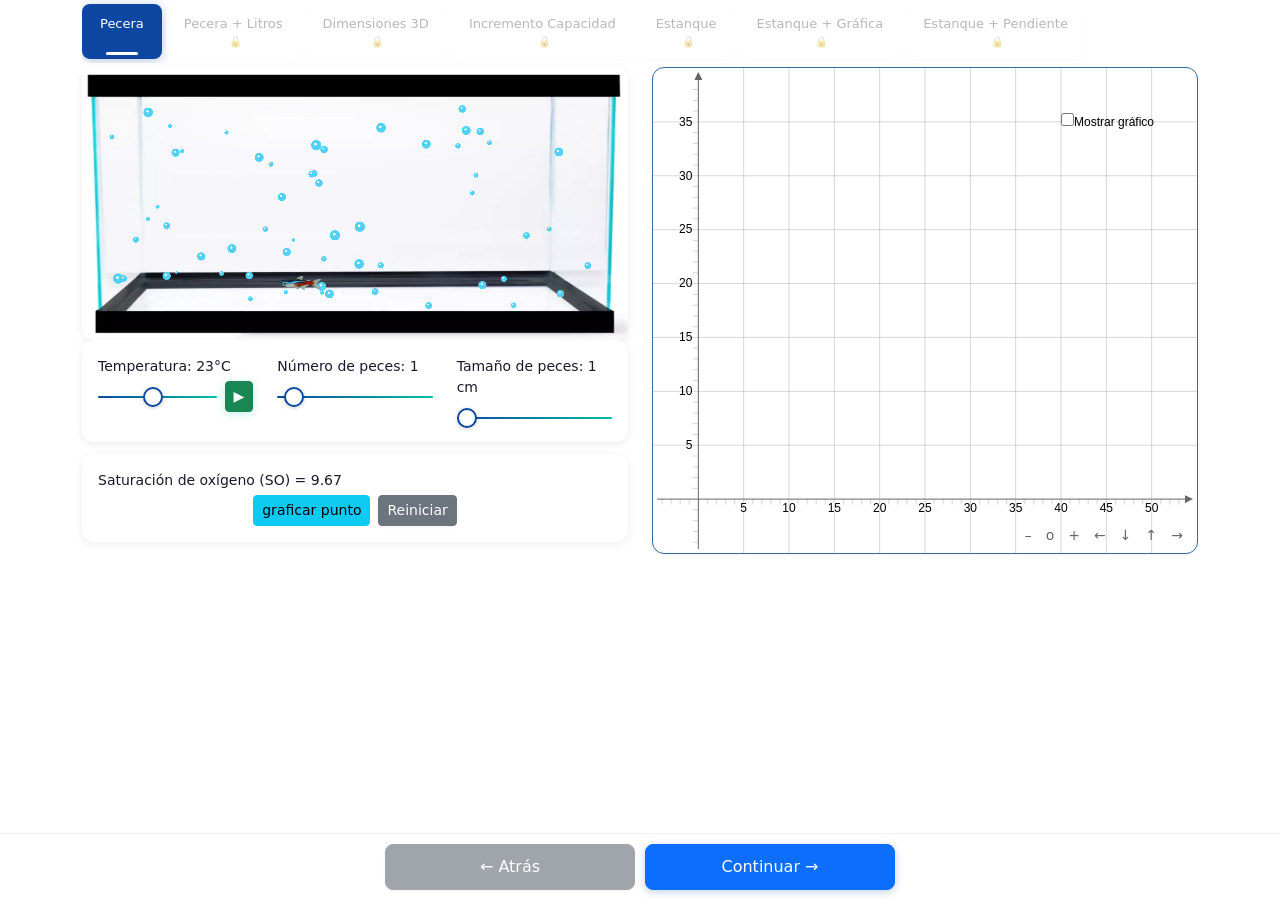
==== commit 446a9174: "Revert "feat: canvas fullscreen mode for all scenarios" This reverts commit 1ca636fabcc0720f5cf3f8d3" ====
--- a/app.html
+++ b/app.html
@@ -69,7 +69,6 @@
         <!-- Canvas & Graph -->
         <div class="row">
             <div class="col-12 col-sm-6 col-md-7" id="contenedorCanvas">
-                <button id="fsBtn" class="fs-btn" title="Pantalla completa">⛶</button>
                 <canvas id="canvas">Esto solo si no esta implementado</canvas>
                 <div id="three-container" style="display:none; width:100%; height:100%; min-height:300px;">
                     <div id="esc6-overlay" style="display:none;">
--- a/css/style.css
+++ b/css/style.css
@@ -292,54 +292,7 @@
 #contenedorCanvas {
     display: flex;
     flex-direction: column;
-    position: relative;
-}
-
-/* ── Fullscreen ── */
-.fs-btn {
-    position: absolute;
-    top: 8px;
-    right: 8px;
-    z-index: 100;
-    width: 36px;
-    height: 36px;
-    border: none;
-    border-radius: 8px;
-    background: rgba(0,0,0,0.5);
-    color: #fff;
-    font-size: 20px;
-    cursor: pointer;
-    display: flex;
-    align-items: center;
-    justify-content: center;
-    transition: background .2s;
-    line-height: 1;
-}
-.fs-btn:hover { background: rgba(0,0,0,0.7); }
-.fs-btn--active { background: #e53935; }
-
-#contenedorCanvas:fullscreen {
-    width: 100vw;
-    height: 100vh;
-    background: #000;
-    padding: 0;
-    display: flex;
-    align-items: center;
-    justify-content: center;
-}
-#contenedorCanvas:fullscreen #canvas,
-#contenedorCanvas:fullscreen #three-container {
-    width: 100%;
-    height: 100%;
-    max-width: 100%;
-    max-height: 100%;
-    aspect-ratio: auto;
-    border-radius: 0;
-}
-#contenedorCanvas:fullscreen #esc1-controls,
-#contenedorCanvas:fullscreen #esc2-controls,
-#contenedorCanvas:fullscreen #esc7-controls,
-#contenedorCanvas:fullscreen #esc6-overlay { display: none !important; }
+}
 
 #contenedorGrafica {
     display: flex;
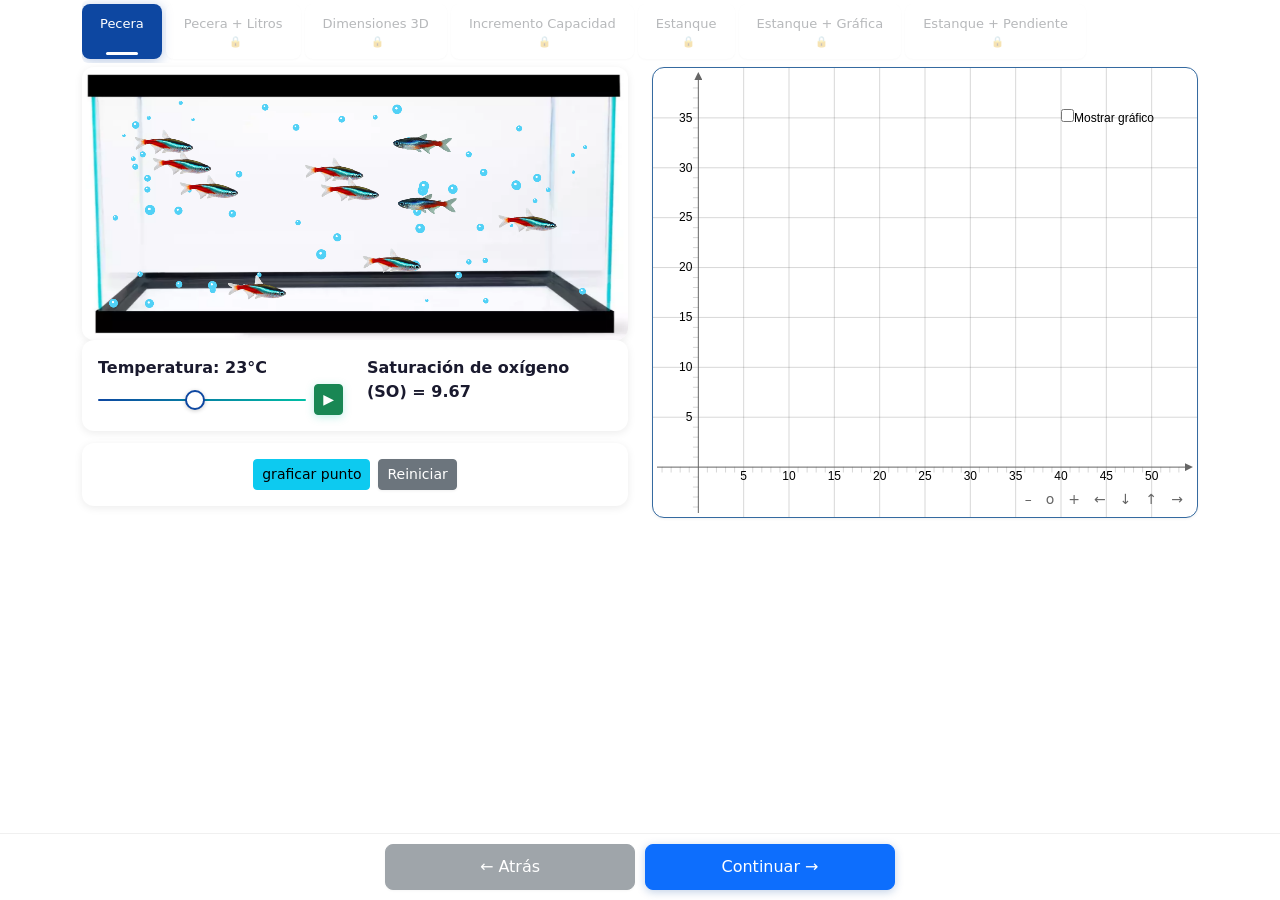
==== commit 3baaa812: "feat: update temperature and fish parameters in UI and logic" ====
--- a/app.html
+++ b/app.html
@@ -189,19 +189,22 @@
                     <div class="card-control">
                         <div class="row">
                             <div class="col-md">
-                                <p>Temperatura: <span id="tempVal">23</span>&deg;C</p>
+                                <p class="mb-1 fs-6 fw-bold">Temperatura: <span id="tempVal">23</span>&deg;C</p>
                                 <div class="d-flex align-items-center gap-2">
                                     <input type="range" min="0" max="50" value="23" id="temp" class="w-100" >
                                     <button id="playTemp" class="btn btn-success btn-sm" data-tooltip="Animar temperatura autom&aacute;ticamente" style="flex-shrink:0">&#9654;</button>
                                 </div>
                             </div>
+                            <div class="col-md" id="esc1-npeces-col">
+                                <p>N&uacute;mero de peces: <span id="npecesVal">1</span></p>
+                                <input type="range" min="0" max="20" value="10" id="npeces" class="w-100" data-tooltip="M&aacute;x. 20 peces">
+                            </div>
+                            <div class="col-md" id="esc1-tpeces-col">
+                                <p>Tama&ntilde;o de peces: <span id="tpecesVal">1</span> cm</p>
+                                <input type="range" min="1" max="7" value="4" id="tpeces" class="w-100" data-tooltip="1-7 cm">
+                            </div>
                             <div class="col-md">
-                                <p>N&uacute;mero de peces: <span id="npecesVal">1</span></p>
-                                <input type="range" min="0" max="20" value="1" id="npeces" class="w-100" data-tooltip="M&aacute;x. 20 peces">
-                            </div>
-                            <div class="col-md">
-                                <p>Tama&ntilde;o de peces: <span id="tpecesVal">1</span> cm</p>
-                                <input type="range" min="1" max="7" value="1" id="tpeces" class="w-100" data-tooltip="1-7 cm">
+                                <p class="mb-1 fs-6 fw-bold">Saturaci&oacute;n de ox&iacute;geno (SO) = <span id="sat"></span></p>
                             </div>
                         </div>
                     </div>
@@ -216,7 +219,6 @@
                             </div>
                             <button id="pointLA" class="btn btn-info btn-sm" disabled>graficar punto LA</button>
                         </div>
-                        <p class="mb-1">Saturaci&oacute;n de ox&iacute;geno (SO) = <span id="sat"></span></p>
                         <div class="d-flex justify-content-center gap-2 flex-wrap">
                             <button id="point" class="btn btn-info btn-sm">graficar punto</button>
                             <button id="reset" class="btn btn-secondary btn-sm">Reiniciar</button>
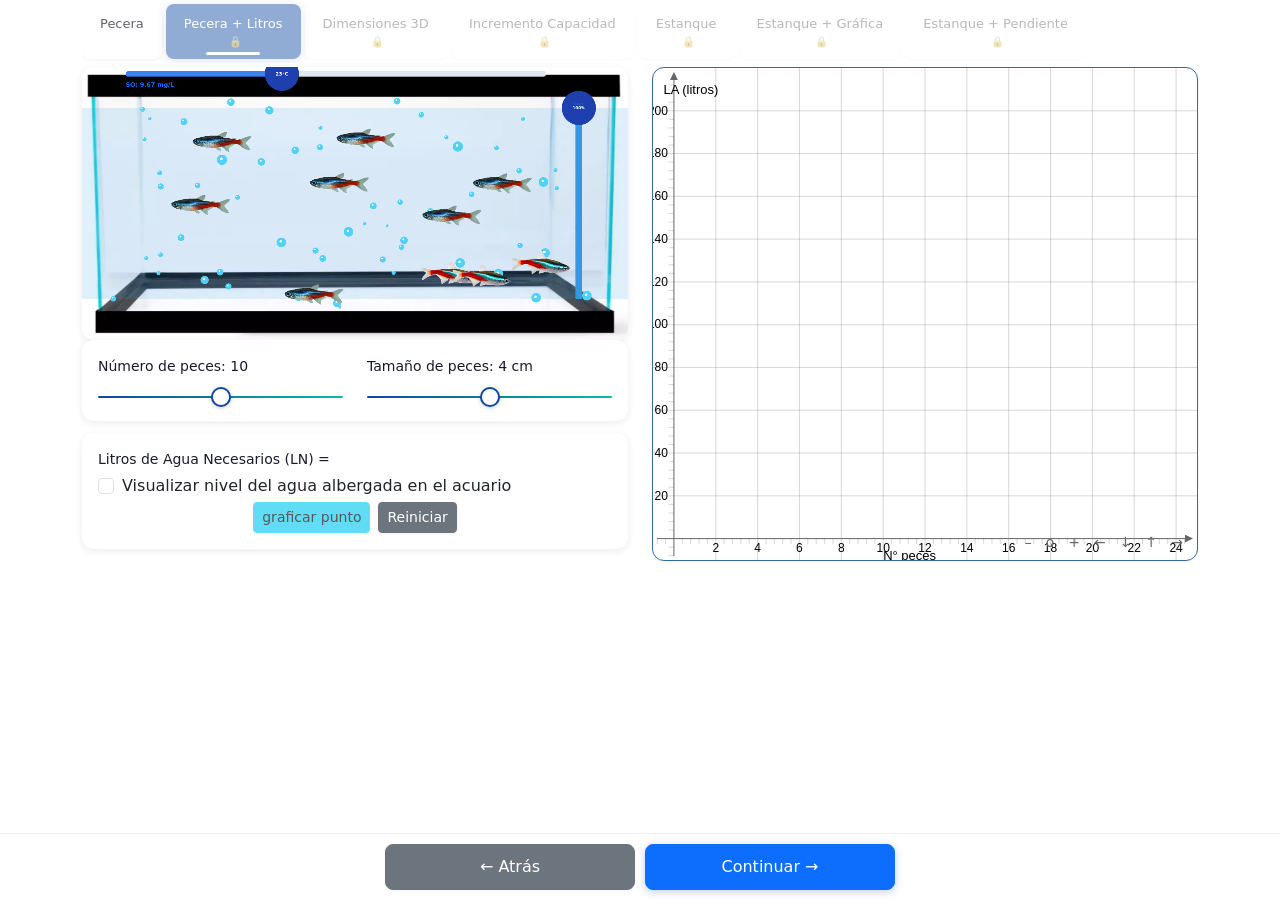
==== commit 625bef6a: "feat: redesign Escenario 3 with interactive canvas controls for temperature and water level" ====
--- a/app.html
+++ b/app.html
@@ -188,7 +188,7 @@
                 <div id="esc1-controls">
                     <div class="card-control">
                         <div class="row">
-                            <div class="col-md">
+                            <div class="col-md" id="esc1-temp-col">
                                 <p class="mb-1 fs-6 fw-bold">Temperatura: <span id="tempVal">23</span>&deg;C</p>
                                 <div class="d-flex align-items-center gap-2">
                                     <input type="range" min="0" max="50" value="23" id="temp" class="w-100" >
@@ -203,21 +203,20 @@
                                 <p>Tama&ntilde;o de peces: <span id="tpecesVal">1</span> cm</p>
                                 <input type="range" min="1" max="7" value="4" id="tpeces" class="w-100" data-tooltip="1-7 cm">
                             </div>
-                            <div class="col-md">
+                            <div class="col-md" id="esc1-so-col">
                                 <p class="mb-1 fs-6 fw-bold">Saturaci&oacute;n de ox&iacute;geno (SO) = <span id="sat"></span></p>
                             </div>
                         </div>
                     </div>
                     <div class="card-control">
-                        <div id="la-section" style="display:none;">
-                            <div class="form-check mb-1">
-                                <input class="form-check-input" type="checkbox" id="checkLA">
-                                <label class="form-check-label" for="checkLA">Litros de agua necesaria</label>
-                            </div>
-                            <div id="dataLA" style="display:none">
-                                <p class="mb-1">Litros de agua (LA) = <span id="LA"></span></p>
-                            </div>
-                            <button id="pointLA" class="btn btn-info btn-sm" disabled>graficar punto LA</button>
+                        <div id="esc3-la-section" style="display:none;">
+                            <div class="d-flex justify-content-between align-items-center flex-wrap gap-1 mb-1">
+                                <p class="mb-0">Litros de Agua Necesarios (LN) = <span id="LA"></span></p>
+                                <div class="form-check mb-0">
+                                    <input class="form-check-input" type="checkbox" id="checkNivelAgua">
+                                    <label class="form-check-label" for="checkNivelAgua">Visualizar nivel del agua albergada en el acuario</label>
+                                </div>
+                            </div>
                         </div>
                         <div class="d-flex justify-content-center gap-2 flex-wrap">
                             <button id="point" class="btn btn-info btn-sm">graficar punto</button>
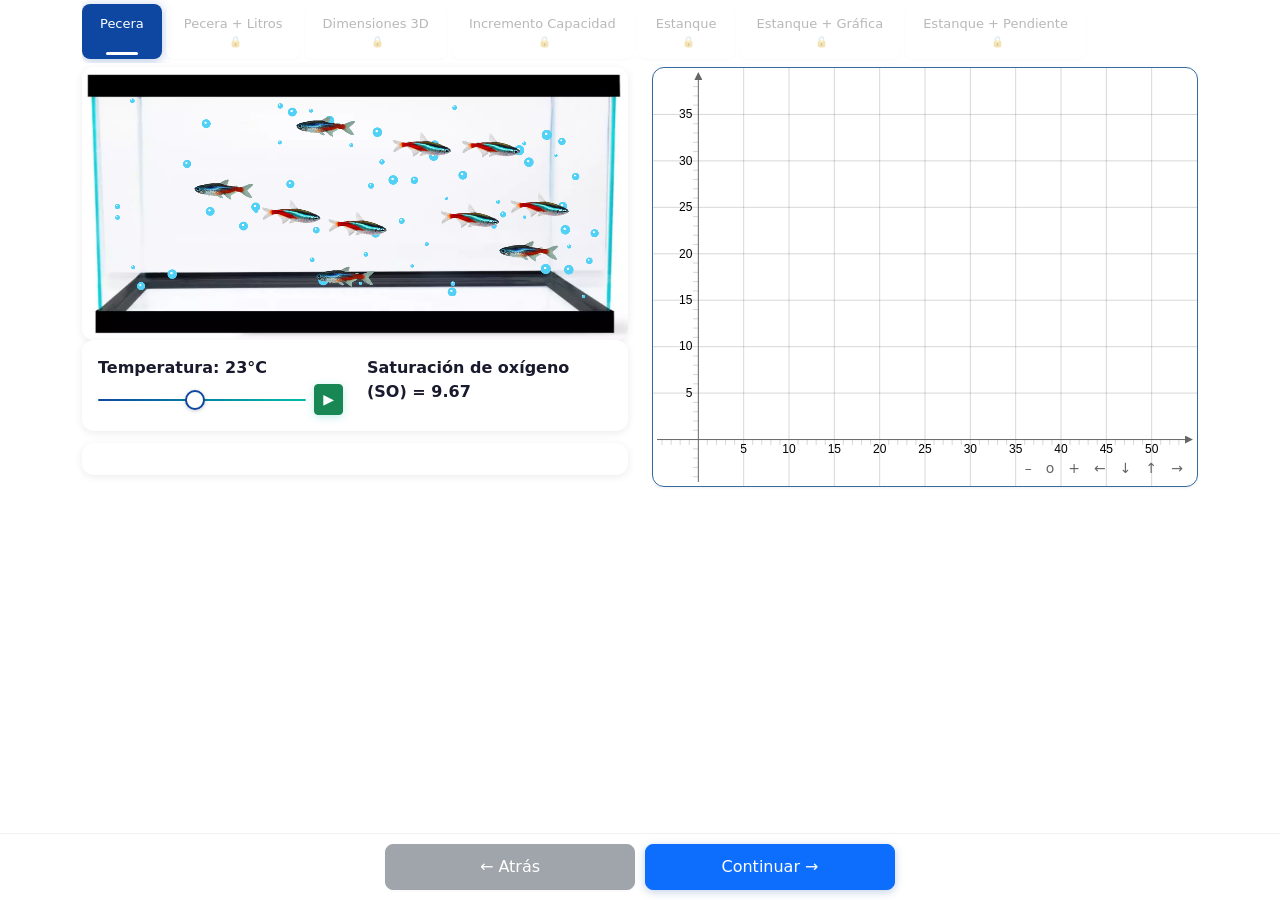
==== commit cdfd4328: "feat: enhance Escenario 3 UI with improved water level visualization and controls" ====
--- a/app.html
+++ b/app.html
@@ -210,17 +210,17 @@
                     </div>
                     <div class="card-control">
                         <div id="esc3-la-section" style="display:none;">
-                            <div class="d-flex justify-content-between align-items-center flex-wrap gap-1 mb-1">
-                                <p class="mb-0">Litros de Agua Necesarios (LN) = <span id="LA"></span></p>
-                                <div class="form-check mb-0">
+                            <div class="text-center mb-1">
+                                <div class="form-check mb-0 d-inline-block">
                                     <input class="form-check-input" type="checkbox" id="checkNivelAgua">
                                     <label class="form-check-label" for="checkNivelAgua">Visualizar nivel del agua albergada en el acuario</label>
                                 </div>
-                            </div>
-                        </div>
-                        <div class="d-flex justify-content-center gap-2 flex-wrap">
-                            <button id="point" class="btn btn-info btn-sm">graficar punto</button>
-                            <button id="reset" class="btn btn-secondary btn-sm">Reiniciar</button>
+                                <p class="mb-1 fs-6 fw-bold">Litros de Agua Necesarios (LN) = <span id="LA"></span></p>
+                            </div>
+                            <div class="d-flex justify-content-center gap-2 flex-wrap">
+                                <button id="point" class="btn btn-info btn-sm">graficar punto</button>
+                                <button id="reset" class="btn btn-secondary btn-sm">Reiniciar</button>
+                            </div>
                         </div>
                     </div>
                 </div>
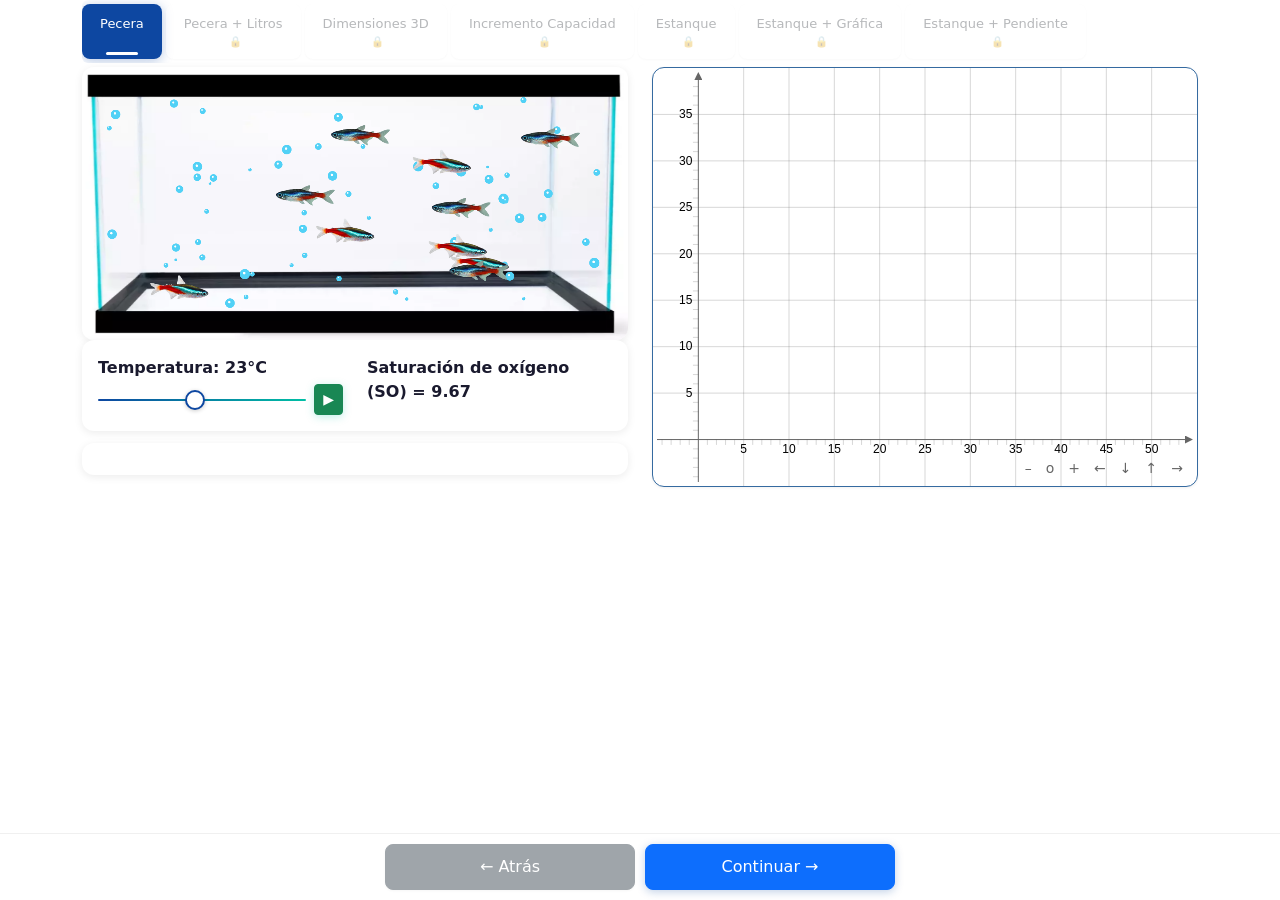
==== commit ce2936a1: "feat: add warning for water capacity in Escenario 3 based on fish parameters" ====
--- a/app.html
+++ b/app.html
@@ -216,6 +216,9 @@
                                     <label class="form-check-label" for="checkNivelAgua">Visualizar nivel del agua albergada en el acuario</label>
                                 </div>
                                 <p class="mb-1 fs-6 fw-bold">Litros de Agua Necesarios (LN) = <span id="LA"></span></p>
+                                <div id="esc3-warning" class="alert alert-danger py-2 px-3 mb-1 text-center small" style="display:none;">
+                                    <span id="esc3-warning-msg"></span>
+                                </div>
                             </div>
                             <div class="d-flex justify-content-center gap-2 flex-wrap">
                                 <button id="point" class="btn btn-info btn-sm">graficar punto</button>
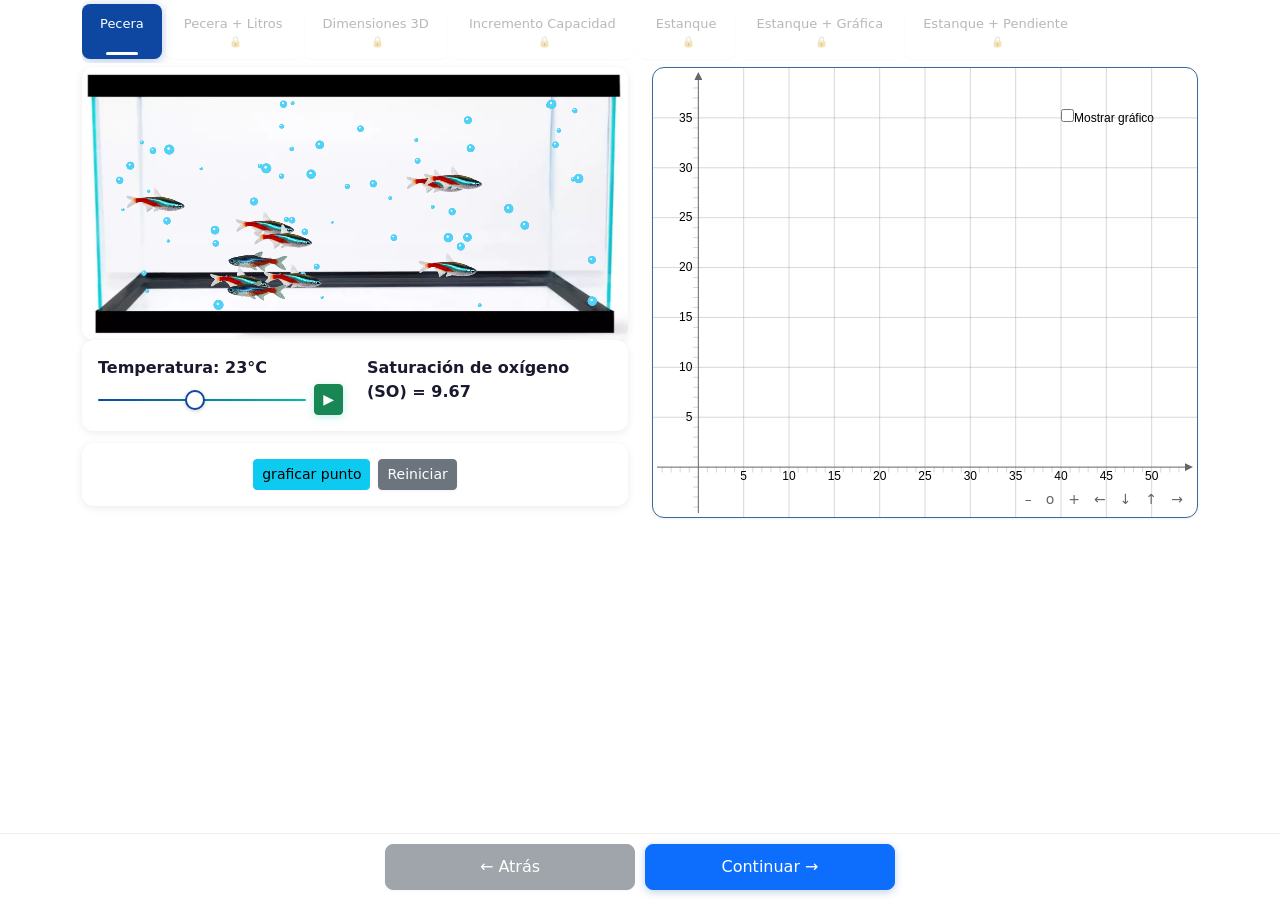
==== commit 0d102dad: "feat: ensure temperature values are treated as numbers in Pecera logic" ====
--- a/app.html
+++ b/app.html
@@ -220,10 +220,10 @@
                                     <span id="esc3-warning-msg"></span>
                                 </div>
                             </div>
-                            <div class="d-flex justify-content-center gap-2 flex-wrap">
-                                <button id="point" class="btn btn-info btn-sm">graficar punto</button>
-                                <button id="reset" class="btn btn-secondary btn-sm">Reiniciar</button>
-                            </div>
+                        </div>
+                        <div class="d-flex justify-content-center gap-2 flex-wrap">
+                            <button id="point" class="btn btn-info btn-sm">graficar punto</button>
+                            <button id="reset" class="btn btn-secondary btn-sm">Reiniciar</button>
                         </div>
                     </div>
                 </div>
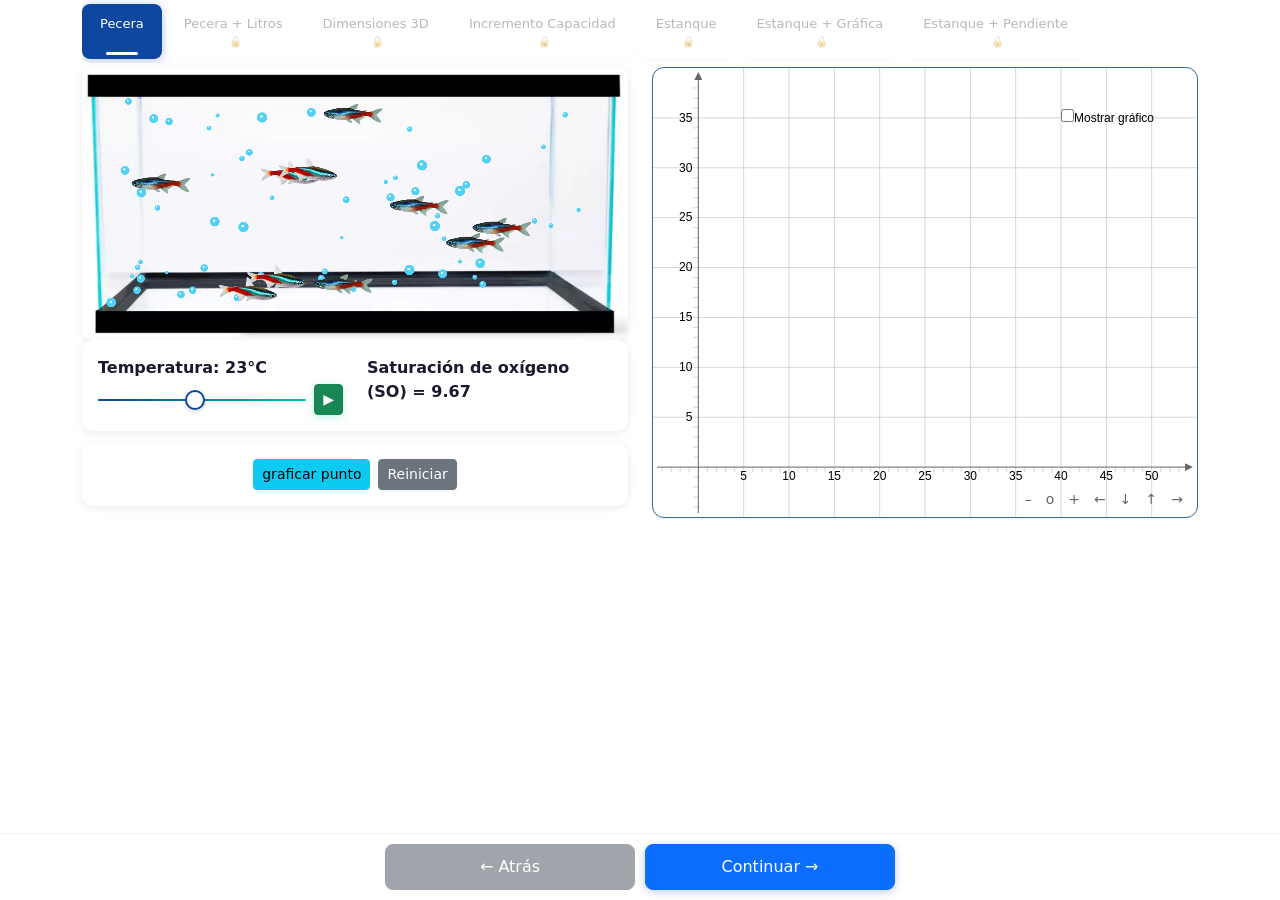
==== commit 6d0f0890: "fix: change mSlider step from 0.01 to 0.1" ====
--- a/app.html
+++ b/app.html
@@ -236,7 +236,7 @@
                     <div id="esc5-m-section" style="display:none;">
                         <div class="card-control">
                             <p>Pendiente m = <span id="mVal">0.3</span></p>
-                            <input type="range" min="0" max="5.0" step="0.01" value="0.3" id="mSlider" class="w-100" data-tooltip="I = m &times; V">
+                            <input type="range" min="0" max="5.0" step="0.1" value="0.3" id="mSlider" class="w-100" data-tooltip="I = m &times; V">
                         </div>
                         <div class="card-control">
                             <div class="form-check mb-0">
--- a/css/style.css
+++ b/css/style.css
@@ -876,4 +876,24 @@
     #box4, #box5, #box7 { min-height: 160px; }
 }
 
-
+/* ── Inline editable values (V/I in esc2,4,5) ── */
+.inline-edit-value {
+    border: none;
+    box-shadow: none;
+    background: transparent;
+    width: 70px;
+    font-size: inherit;
+    font-family: inherit;
+    font-weight: inherit;
+    color: inherit;
+    padding: 0;
+    outline: none;
+    -moz-appearance: textfield;
+}
+.inline-edit-value::-webkit-inner-spin-button,
+.inline-edit-value::-webkit-outer-spin-button {
+    -webkit-appearance: none;
+    margin: 0;
+}
+
+
